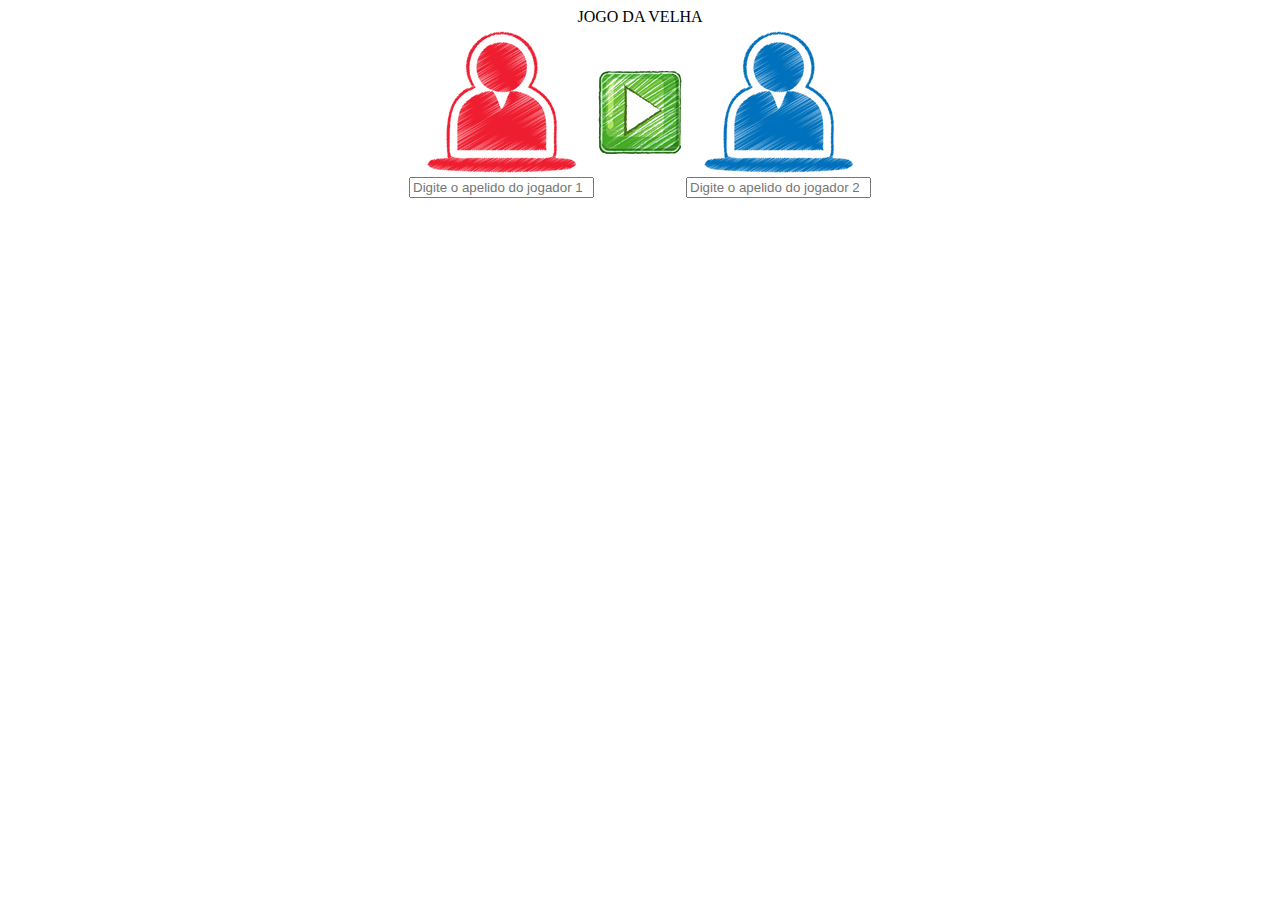
==== index.html @ 8d4b6a47 "Adição da verificação e indicação do vencedor" ====
<!DOCTYPE HTML>
<html lang="pt-br">

<head>
	<meta charset="UTF-8">

	<title>Jogo da velha</title>
	<link rel="stylesheet" type="text/css" href="css/style.css">
	<script src="js/jquery-3.2.1.js"></script>
	<script src="js/index.js"></script>
</head>

<body>
	<div id="initial" align="center">
		<table class="table-width">
			<thead>
				<tr>
					JOGO DA VELHA
				</tr>
			</thead>
			<tbody>
				<tr>
					<td class="td-align">
						<img src="images/player-one.png">
						<br>
						<input id="player-one" type="text" maxlength="10" placeholder="Digite o apelido do jogador 1">
					</td>
					<td class="td-align">
						<img id="btn-start" src="images/start.png">
					</td>
					<td class="td-align">
						<img src="images/player-two.png">
						<br>
						<input id="player-two" type="text" maxlength="10" placeholder="Digite o apelido do jogador 2">
					</td>
				</tr>
			</tbody>
		</table>
	</div>

	<div id="game" class="div-game">
		<div class="display">
			<img src="images/player-one.png">
			<br>
			<span id="player-one-name"></span>
		</div>

		<div class="display">
			<table>
				<tr>
					<td class="td-table-one">
						<div id="a-1" class="move div-size"></div>
					</td>
					<td class="td-table-one">
						<div id="a-2" class="move div-size"></div>
					</td>
					<td class="td-table-two">
						<div id="a-3" class="move div-size"></div>
					</td>
				</tr>
				<tr>
					<td class="td-table-one">
						<div id="b-1" class="move div-size"></div>
					</td>
					<td class="td-table-one">
						<div id="b-2" class="move div-size"></div>
					</td>
					<td class="td-table-two">
						<div id="b-3" class="move div-size"></div>
					</td>
				</tr>
				<tr>
					<td class="td-table-three">
						<div id="c-1" class="move div-size"></div>
					</td>
					<td class="td-table-three">
						<div id="c-2" class="move div-size"></div>
					</td>
					<td>
						<div id="c-3" class="move div-size"></div>
					</td>
				</tr>
			</table>
		</div>

		<div class="display">
			<img src="images/player-two.png">
			<br>
			<span id="player-two-name"></span>
		</div>
	</div>

</body>

</html>
---- css/style.css ----
.table.width {
    width: 600px;
}

.td-header {
    text-align: center;
}

.td-align {
    text-align: center;
}

.div-game {
    margin-top: 50px;
    text-align: center;
    display: none;
}

.display {
    display: inline-block;
}

.td-table-one {
    border-bottom: solid 1px red;
    border-right: solid 1px red;
}

.td-table-two {
    border-bottom: solid 1px red;
}

.td-table-three {
    border-right: solid 1px red;
}

.div-size {
    width:100px;
    height:100px;
}
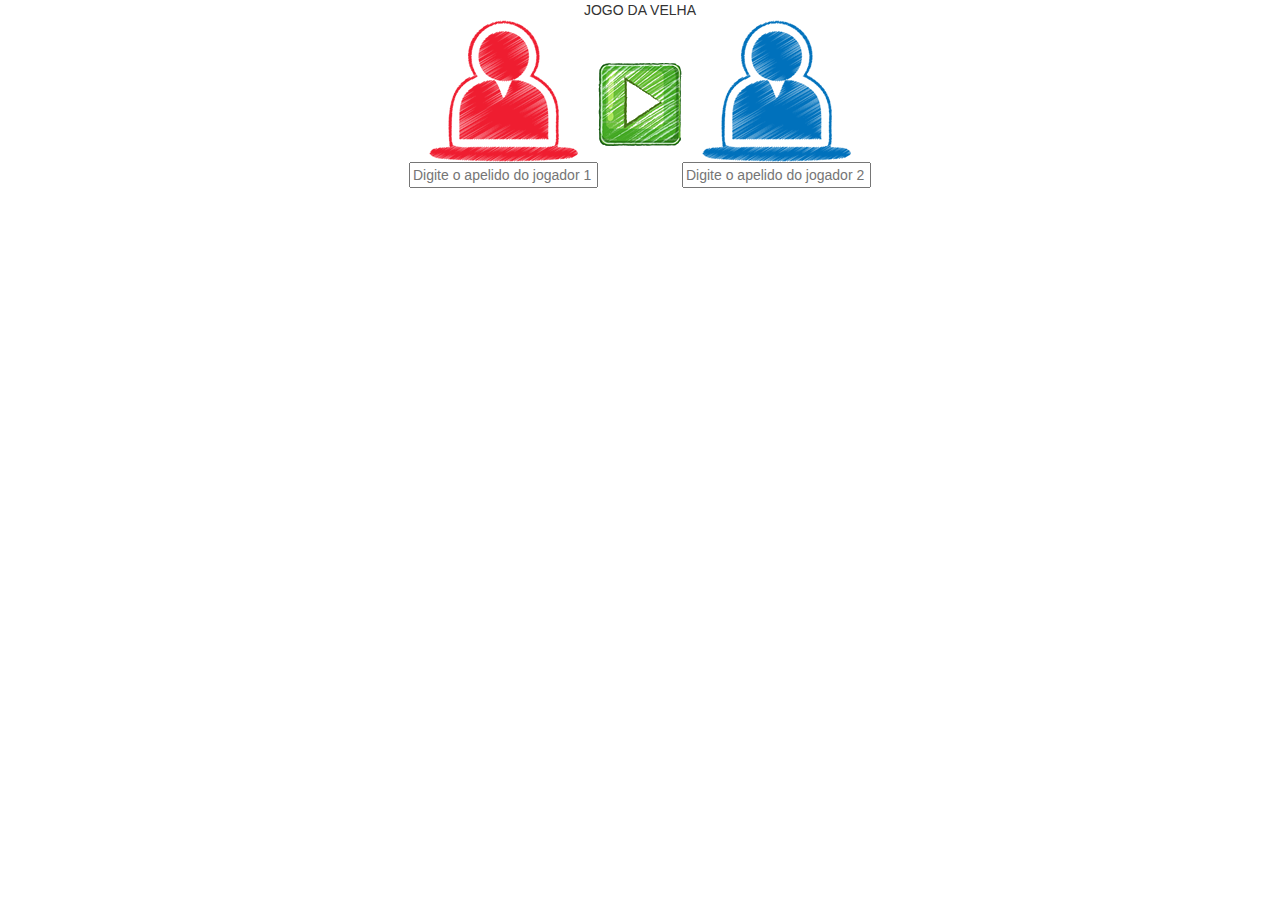
==== commit 37d2db40: "Fix remove eventos e adição do Bootstrap" ====
--- a/index.html
+++ b/index.html
@@ -3,11 +3,24 @@
 
 <head>
 	<meta charset="UTF-8">
+	<meta http-equiv="X-UA-Compatible" content="IE=edge">
+	<meta name="viewport" content="width=device-width, initial-scale=1">
 
 	<title>Jogo da velha</title>
-	<link rel="stylesheet" type="text/css" href="css/style.css">
+
+	<!-- Bootstrap -->
+	<link href="bootstrap/css/bootstrap.min.css" rel="stylesheet">
+	<link rel="stylesheet" type="text/css" href="style.css">
+
 	<script src="js/jquery-3.2.1.js"></script>
 	<script src="js/index.js"></script>
+
+	<!-- HTML5 shim and Respond.js for IE8 support of HTML5 elements and media queries -->
+	<!-- WARNING: Respond.js doesn't work if you view the page via file:// -->
+	<!--[if lt IE 9]>
+      <script src="https://oss.maxcdn.com/html5shiv/3.7.2/html5shiv.min.js"></script>
+      <script src="https://oss.maxcdn.com/respond/1.4.2/respond.min.js"></script>
+    <![endif]-->
 </head>
 
 <body>
@@ -90,6 +103,11 @@
 		</div>
 	</div>
 
+	<!-- jQuery (necessary for Bootstrap's JavaScript plugins) -->
+	<script src="https://ajax.googleapis.com/ajax/libs/jquery/1.11.3/jquery.min.js"></script>
+
+	<!-- Include all compiled plugins (below), or include individual files as needed -->
+	<script src="bootstrap/js/bootstrap.min.js"></script>
 </body>
 
 </html>--- a/style.css
+++ b/style.css
@@ -0,0 +1,39 @@
+.table.width {
+    width: 600px;
+}
+
+.td-header {
+    text-align: center;
+}
+
+.td-align {
+    text-align: center;
+}
+
+.div-game {
+    margin-top: 50px;
+    text-align: center;
+    display: none;
+}
+
+.display {
+    display: inline-block;
+}
+
+.td-table-one {
+    border-bottom: solid 1px red;
+    border-right: solid 1px red;
+}
+
+.td-table-two {
+    border-bottom: solid 1px red;
+}
+
+.td-table-three {
+    border-right: solid 1px red;
+}
+
+.div-size {
+    width:100px;
+    height:100px;
+}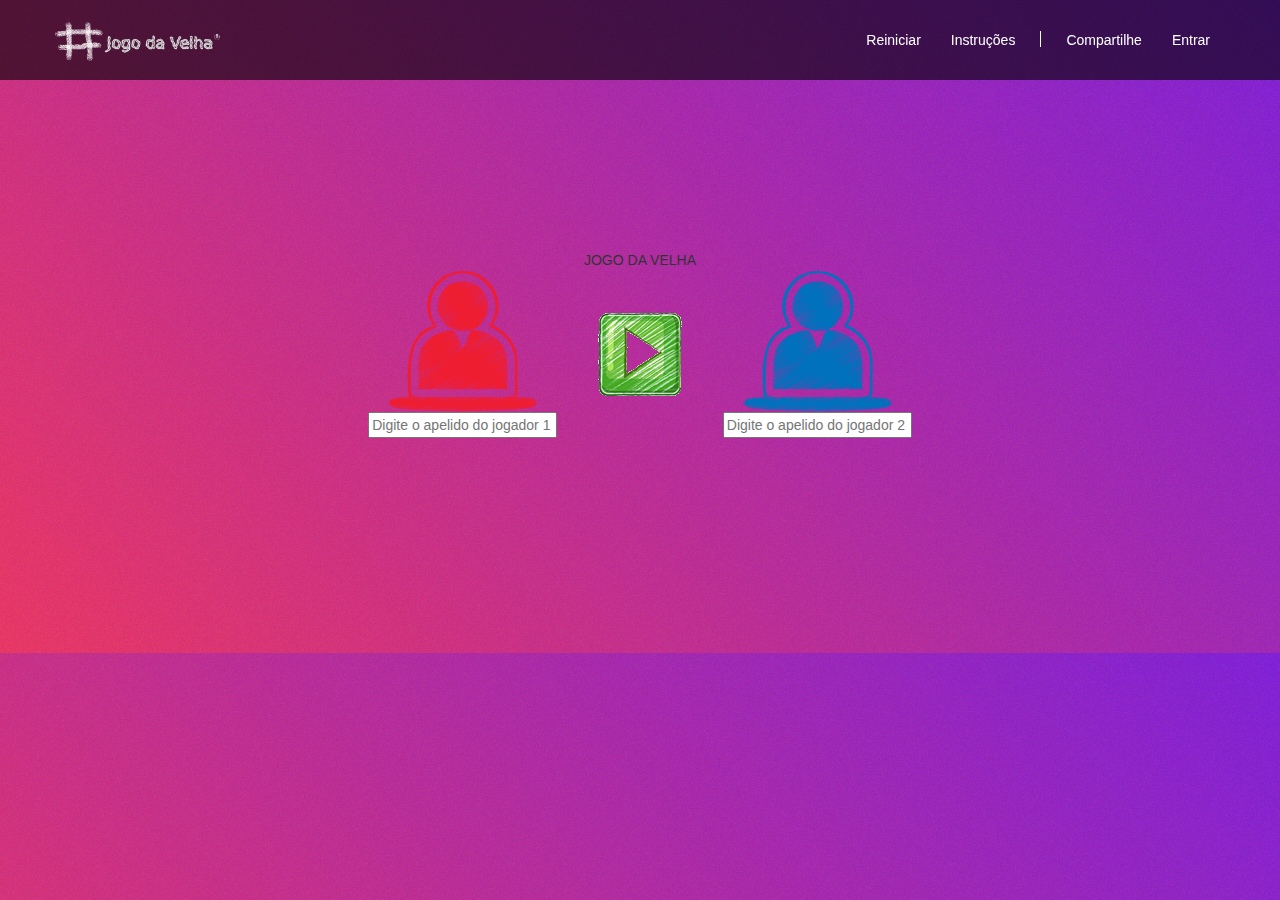
==== commit 33cde3e0: "Ajustes gerais na aparência das telas, adição da navbar, do logo e outros" ====
--- a/index.html
+++ b/index.html
@@ -24,7 +24,44 @@
 </head>
 
 <body>
-	<div id="initial" align="center">
+
+	<nav class="navbar navbar-fixed-top navbar-inverse navbar-transparent">
+		<div class="container">
+
+			<!-- Header -->
+			<div class="navbar-header">
+
+				<!-- botao toggle -->
+				<button type="button" class="navbar-toggle collapsed" data-toggle="collapse" data-target="#barra-navegacao">
+					  <span class="sr-only">Alternar navegação</span>
+					  <span class="icon-bar"></span>
+					  <span class="icon-bar"></span>
+					  <span class="icon-bar"></span>
+					</button>
+
+				<a href="index.html" class="navbar-brand">
+					  <span class="img-logo">Jogo da Velha</span>
+					</a>
+
+			</div>
+
+			<!-- navbar -->
+			<div class="collapse navbar-collapse" id="barra-navegacao">
+				<ul class="nav navbar-nav navbar-right">
+					<li><a href="index.html">Reiniciar</a></li>
+					<li><a href="">Instruções</a></li>
+					<li class="divisor" role="separator"></li>
+					<li><a href="">Compartilhe</a></li>
+					<li><a href="">Entrar</a></li>
+				</ul>
+			</div>
+
+		</div>
+		<!-- /container -->
+	</nav>
+	<!-- /nav -->
+
+	<div id="initial" align="center" class="table-down">
 		<table class="table-width">
 			<thead>
 				<tr>
--- a/style.css
+++ b/style.css
@@ -1,5 +1,63 @@
-.table.width {
+/*
+*
+* @author Dowglas Barros
+* @version 0.1
+*/
+
+/* ===================== Layout ===================== */
+
+body {
+    background: url('images/ruido.png'),
+                linear-gradient(50deg, #ff4169, #7c26f8);
+}
+
+/* -- Barra de navegação -- */
+.img-logo {
+    height: 51px;
+    width: 166px;
+    display: block;
+    background: url('images/logo.png') no-repeat;
+    background-size: contain;
+    color: transparent;
+}
+
+nav.navbar-transparent {
+    padding: 15px 0px;
+    background: rgba(0, 0, 0, 0.6);
+    border: none;
+}
+
+.navbar-brand {
+    padding: 0px 0px;
+}
+
+.divisor {
+    width: 1px;
+    height: 16px;
+    background: white;
+    margin: 16px 10px;
+}
+
+.navbar-inverse .navbar-nav>li>a {
+    color: white;
+}
+
+.navbar-inverse .navbar-nav>li>a:hover {
+    color: #9bf0e1;
+}
+
+/* -- Imagem de capa -- */
+
+/* ===================== Tipografia ===================== */
+
+.table-down {
+    margin-top: 250px;
+}
+
+.table-width {
     width: 600px;
+    /* margin-top: 200px; */
+    margin-bottom: 215px;
 }
 
 .td-header {
@@ -11,7 +69,8 @@
 }
 
 .div-game {
-    margin-top: 50px;
+    margin-top: 150px;
+    margin-bottom: 195px;
     text-align: center;
     display: none;
 }
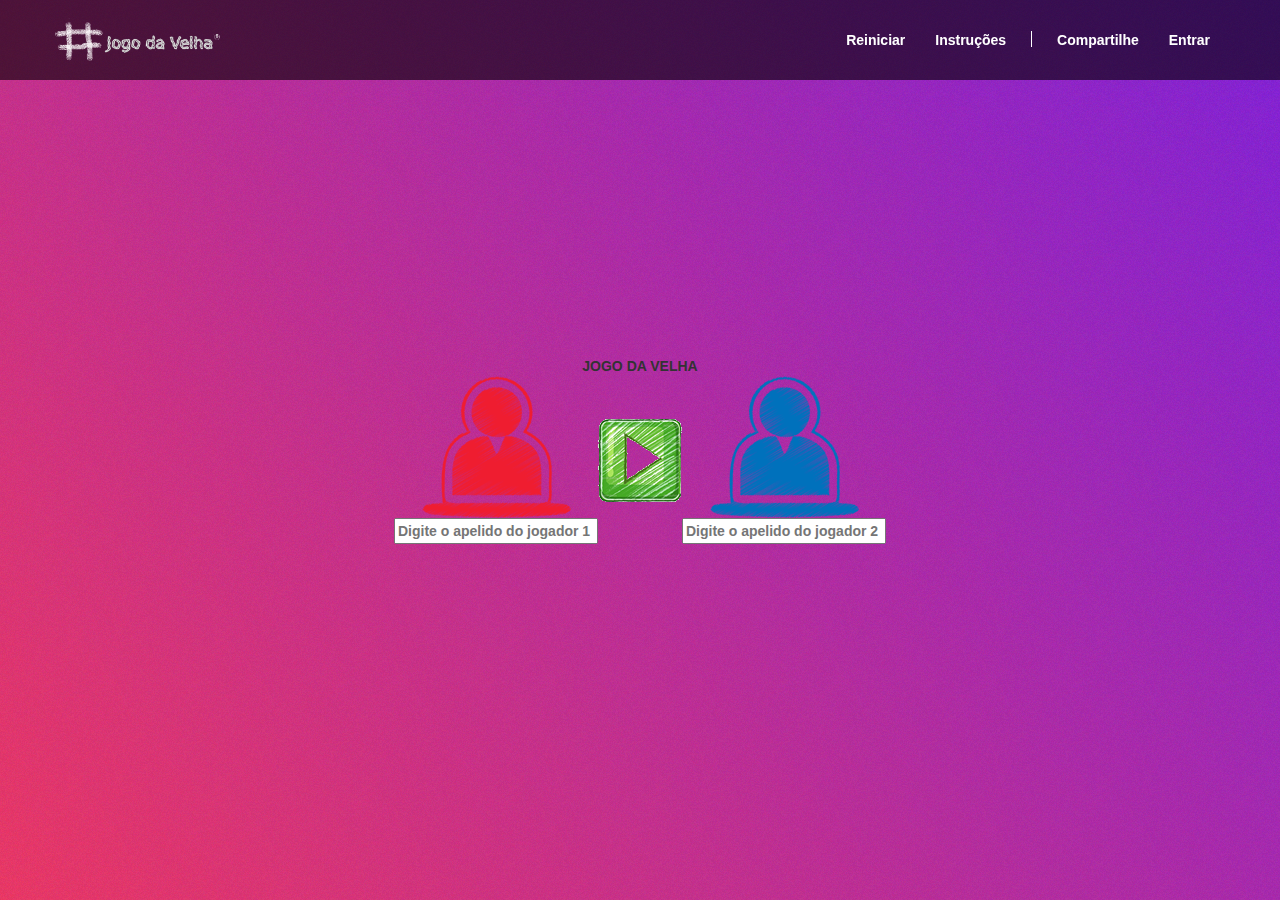
==== commit 911358d8: "Ajustes gerais" ====
--- a/index.html
+++ b/index.html
@@ -32,7 +32,7 @@
 			<div class="navbar-header">
 
 				<!-- botao toggle -->
-				<button type="button" class="navbar-toggle collapsed" data-toggle="collapse" data-target="#barra-navegacao">
+				<button type="button" class="navbar-toggle collapsed" data-toggle="collapse" data-target="#navigation-bar">
 					  <span class="sr-only">Alternar navegação</span>
 					  <span class="icon-bar"></span>
 					  <span class="icon-bar"></span>
@@ -46,7 +46,7 @@
 			</div>
 
 			<!-- navbar -->
-			<div class="collapse navbar-collapse" id="barra-navegacao">
+			<div class="collapse navbar-collapse" id="navigation-bar">
 				<ul class="nav navbar-nav navbar-right">
 					<li><a href="index.html">Reiniciar</a></li>
 					<li><a href="">Instruções</a></li>
@@ -61,82 +61,86 @@
 	</nav>
 	<!-- /nav -->
 
-	<div id="initial" align="center" class="table-down">
-		<table class="table-width">
-			<thead>
-				<tr>
-					JOGO DA VELHA
-				</tr>
-			</thead>
-			<tbody>
-				<tr>
-					<td class="td-align">
-						<img src="images/player-one.png">
-						<br>
-						<input id="player-one" type="text" maxlength="10" placeholder="Digite o apelido do jogador 1">
-					</td>
-					<td class="td-align">
-						<img id="btn-start" src="images/start.png">
-					</td>
-					<td class="td-align">
-						<img src="images/player-two.png">
-						<br>
-						<input id="player-two" type="text" maxlength="10" placeholder="Digite o apelido do jogador 2">
-					</td>
-				</tr>
-			</tbody>
-		</table>
+	<div id="initial" align="center" class="cover">
+		<div class="start-screen">
+			<table class="table-width">
+				<thead>
+					<tr>
+						JOGO DA VELHA
+					</tr>
+				</thead>
+				<tbody>
+					<tr>
+						<td class="td-align">
+							<img src="images/player-one.png">
+							<br>
+							<input id="player-one" type="text" maxlength="10" placeholder="Digite o apelido do jogador 1">
+						</td>
+						<td class="td-align">
+							<img id="btn-start" src="images/start.png">
+						</td>
+						<td class="td-align">
+							<img src="images/player-two.png">
+							<br>
+							<input id="player-two" type="text" maxlength="10" placeholder="Digite o apelido do jogador 2">
+						</td>
+					</tr>
+				</tbody>
+			</table>
+		</div>
 	</div>
 
-	<div id="game" class="div-game">
-		<div class="display">
-			<img src="images/player-one.png">
-			<br>
-			<span id="player-one-name"></span>
-		</div>
+	<div id="game" align="center" class="cover">
+		<div class="div-game">
+			<div class="display">
+				<img src="images/player-one.png">
+				<br>
+				<span id="player-one-name"></span>
+			</div>
 
-		<div class="display">
-			<table>
-				<tr>
-					<td class="td-table-one">
-						<div id="a-1" class="move div-size"></div>
-					</td>
-					<td class="td-table-one">
-						<div id="a-2" class="move div-size"></div>
-					</td>
-					<td class="td-table-two">
-						<div id="a-3" class="move div-size"></div>
-					</td>
-				</tr>
-				<tr>
-					<td class="td-table-one">
-						<div id="b-1" class="move div-size"></div>
-					</td>
-					<td class="td-table-one">
-						<div id="b-2" class="move div-size"></div>
-					</td>
-					<td class="td-table-two">
-						<div id="b-3" class="move div-size"></div>
-					</td>
-				</tr>
-				<tr>
-					<td class="td-table-three">
-						<div id="c-1" class="move div-size"></div>
-					</td>
-					<td class="td-table-three">
-						<div id="c-2" class="move div-size"></div>
-					</td>
-					<td>
-						<div id="c-3" class="move div-size"></div>
-					</td>
-				</tr>
-			</table>
-		</div>
+			<div class="display">
+				<table>
+					<tr>
+						<td class="td-table-one">
+							<div id="a-1" class="move div-size"></div>
+						</td>
+						<td class="td-table-one">
+							<div id="a-2" class="move div-size"></div>
+						</td>
+						<td class="td-table-two">
+							<div id="a-3" class="move div-size"></div>
+						</td>
+					</tr>
+					<tr>
+						<td class="td-table-one">
+							<div id="b-1" class="move div-size"></div>
+						</td>
+						<td class="td-table-one">
+							<div id="b-2" class="move div-size"></div>
+						</td>
+						<td class="td-table-two">
+							<div id="b-3" class="move div-size"></div>
+						</td>
+					</tr>
+					<tr>
+						<td class="td-table-three">
+							<div id="c-1" class="move div-size"></div>
+						</td>
+						<td class="td-table-three">
+							<div id="c-2" class="move div-size"></div>
+						</td>
+						<td>
+							<div id="c-3" class="move div-size"></div>
+						</td>
+					</tr>
+				</table>
+			</div>
 
-		<div class="display">
-			<img src="images/player-two.png">
-			<br>
-			<span id="player-two-name"></span>
+			<div class="display">
+				<img src="images/player-two.png">
+				<br>
+				<span id="player-two-name"></span>
+			</div>
 		</div>
 	</div>
 
--- a/style.css
+++ b/style.css
@@ -6,9 +6,15 @@
 
 /* ===================== Layout ===================== */
 
+html, body, .cover {
+    height: 100%;
+}
+
 body {
     background: url('images/ruido.png'),
                 linear-gradient(50deg, #ff4169, #7c26f8);
+    background-attachment: fixed;
+    font-weight: bold;
 }
 
 /* -- Barra de navegação -- */
@@ -48,16 +54,19 @@
 
 /* -- Imagem de capa -- */
 
-/* ===================== Tipografia ===================== */
-
-.table-down {
-    margin-top: 250px;
+.cover {
+    display: table;
+    width: 100%;
 }
 
-.table-width {
-    width: 600px;
-    /* margin-top: 200px; */
-    margin-bottom: 215px;
+.start-screen {
+    display: table-cell;
+    vertical-align: middle;
+}
+
+.div-game {
+    display: table-cell;
+    vertical-align: middle;
 }
 
 .td-header {
@@ -68,31 +77,26 @@
     text-align: center;
 }
 
-.div-game {
-    margin-top: 150px;
-    margin-bottom: 195px;
-    text-align: center;
-    display: none;
-}
-
 .display {
     display: inline-block;
 }
 
 .td-table-one {
-    border-bottom: solid 1px red;
-    border-right: solid 1px red;
+    border-bottom: solid 3px white;
+    border-right: solid 3px white;
 }
 
 .td-table-two {
-    border-bottom: solid 1px red;
+    border-bottom: solid 3px white;
 }
 
 .td-table-three {
-    border-right: solid 1px red;
+    border-right: solid 3px white;
 }
 
 .div-size {
     width:100px;
     height:100px;
-}+}
+
+/* ===================== Tipografia ===================== */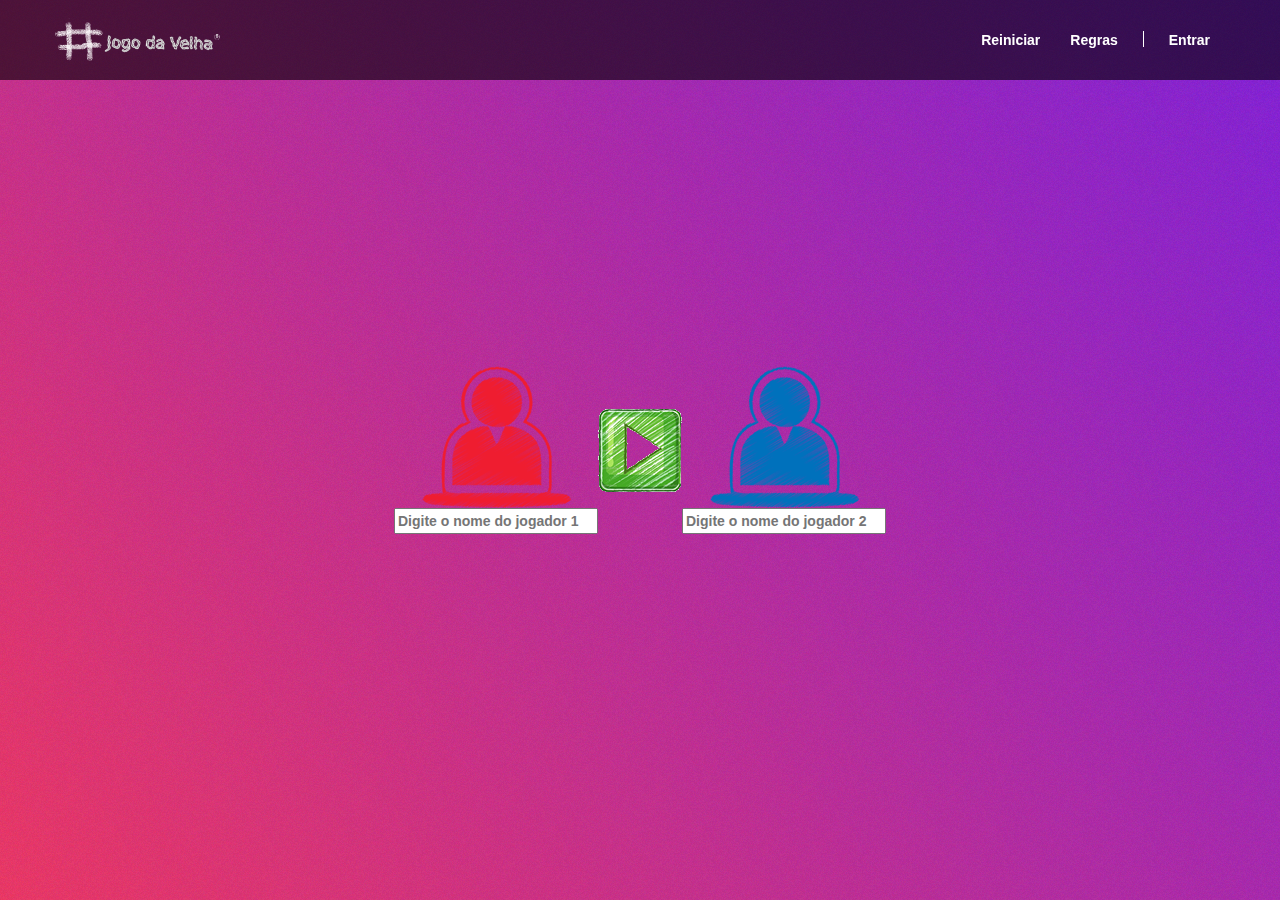
==== commit 04a8fef2: "Ajuste na lógica de exibição da div, placeholder, menus, adição da página de regras e botão comparti" ====
--- a/index.html
+++ b/index.html
@@ -49,9 +49,8 @@
 			<div class="collapse navbar-collapse" id="navigation-bar">
 				<ul class="nav navbar-nav navbar-right">
 					<li><a href="index.html">Reiniciar</a></li>
-					<li><a href="">Instruções</a></li>
+					<li><a href="rules.html">Regras</a></li>
 					<li class="divisor" role="separator"></li>
-					<li><a href="">Compartilhe</a></li>
 					<li><a href="">Entrar</a></li>
 				</ul>
 			</div>
@@ -63,18 +62,13 @@
 
 	<div id="initial" align="center" class="cover">
 		<div class="start-screen">
-			<table class="table-width">
-				<thead>
-					<tr>
-						JOGO DA VELHA
-					</tr>
-				</thead>
+			<table>
 				<tbody>
 					<tr>
 						<td class="td-align">
 							<img src="images/player-one.png">
 							<br>
-							<input id="player-one" type="text" maxlength="10" placeholder="Digite o apelido do jogador 1">
+							<input id="player-one" type="text" maxlength="10" placeholder="Digite o nome do jogador 1">
 						</td>
 						<td class="td-align">
 							<img id="btn-start" src="images/start.png">
@@ -82,15 +76,18 @@
 						<td class="td-align">
 							<img src="images/player-two.png">
 							<br>
-							<input id="player-two" type="text" maxlength="10" placeholder="Digite o apelido do jogador 2">
+							<input id="player-two" type="text" maxlength="10" placeholder="Digite o nome do jogador 2">
 						</td>
 					</tr>
 				</tbody>
 			</table>
+			<div class="footer">
+				<iframe src="https://www.facebook.com/plugins/like.php?href=https%3A%2F%2Fdowglasbarros.github.io%2Fjogo-da-velha%2F&width=450&layout=standard&action=like&size=large&show_faces=true&share=true&height=80&appId" width="450" height="80" style="border:none;overflow:hidden" scrolling="no" frameborder="0" allowTransparency="true"></iframe>
+			</div>
 		</div>
 	</div>
 
-	<div id="game" align="center" class="cover">
+	<div id="game" align="center" class="cover-game">
 		<div class="div-game">
 			<div class="display">
 				<img src="images/player-one.png">
--- a/style.css
+++ b/style.css
@@ -29,7 +29,7 @@
 
 nav.navbar-transparent {
     padding: 15px 0px;
-    background: rgba(0, 0, 0, 0.6);
+    background: rgba(0, 0, 0, 0.60);
     border: none;
 }
 
@@ -40,12 +40,12 @@
 .divisor {
     width: 1px;
     height: 16px;
-    background: white;
+    background: #FFFFFF;
     margin: 16px 10px;
 }
 
-.navbar-inverse .navbar-nav>li>a {
-    color: white;
+.navbar-inverse .navbar-nav>li>a, .white-color {
+    color: #FFFFFF;
 }
 
 .navbar-inverse .navbar-nav>li>a:hover {
@@ -57,6 +57,12 @@
 .cover {
     display: table;
     width: 100%;
+}
+
+.cover-game {
+    display: none;
+    width: 100%;
+    height: 100%;
 }
 
 .start-screen {
@@ -82,16 +88,16 @@
 }
 
 .td-table-one {
-    border-bottom: solid 3px white;
-    border-right: solid 3px white;
+    border-bottom: solid 3px #FFFFFF;
+    border-right: solid 3px #FFFFFF;
 }
 
 .td-table-two {
-    border-bottom: solid 3px white;
+    border-bottom: solid 3px #FFFFFF;
 }
 
 .td-table-three {
-    border-right: solid 3px white;
+    border-right: solid 3px #FFFFFF;
 }
 
 .div-size {
@@ -99,4 +105,14 @@
     height:100px;
 }
 
+.rules {
+    width: 400px;
+}
+
+.footer {
+    position: absolute;
+    bottom: 0;
+    width: 100%;
+}
+
 /* ===================== Tipografia ===================== */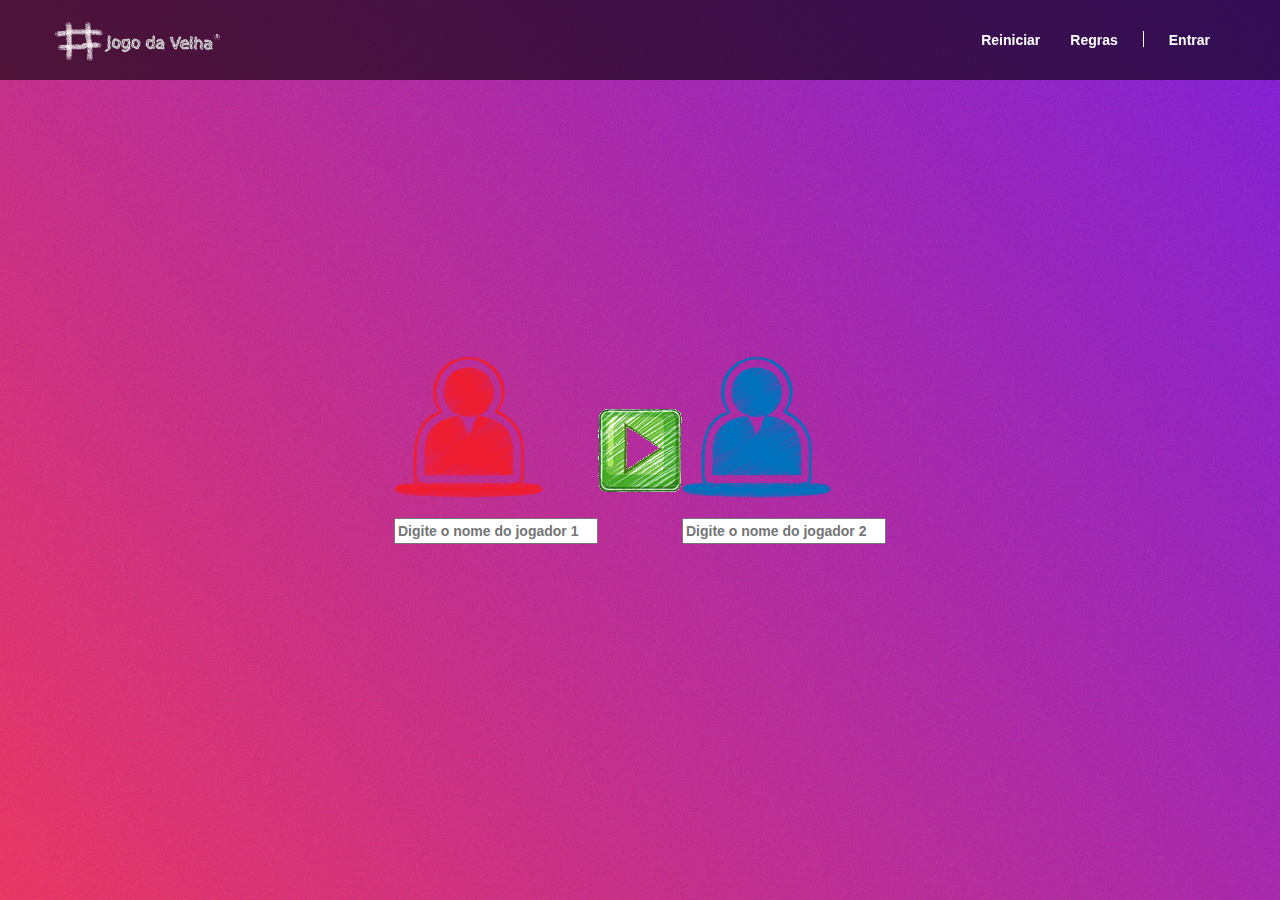
==== commit f68c5dad: "Ajuste na responsividade (Exibição em celulares)" ====
--- a/index.html
+++ b/index.html
@@ -66,15 +66,15 @@
 				<tbody>
 					<tr>
 						<td class="td-align">
-							<img src="images/player-one.png">
+							<img class="img-responsive" src="images/player-one.png">
 							<br>
 							<input id="player-one" type="text" maxlength="10" placeholder="Digite o nome do jogador 1">
 						</td>
 						<td class="td-align">
-							<img id="btn-start" src="images/start.png">
+							<img id="btn-start" class="img-responsive" src="images/start.png">
 						</td>
 						<td class="td-align">
-							<img src="images/player-two.png">
+							<img class="img-responsive" src="images/player-two.png">
 							<br>
 							<input id="player-two" type="text" maxlength="10" placeholder="Digite o nome do jogador 2">
 						</td>
--- a/style.css
+++ b/style.css
@@ -1,7 +1,7 @@
 /*
 *
 * @author Dowglas Barros
-* @version 0.1
+* @version 0.2
 */
 
 /* ===================== Layout ===================== */
@@ -52,7 +52,7 @@
     color: #9bf0e1;
 }
 
-/* -- Imagem de capa -- */
+/* -- Conteúdo da Página -- */
 
 .cover {
     display: table;
@@ -115,4 +115,23 @@
     width: 100%;
 }
 
-/* ===================== Tipografia ===================== */+/* Media queries */
+/* xs < 768 */
+@media screen and (max-width: 767px) {
+    iframe {
+        width: 30rem;
+    }
+    
+    input {
+        width: 14rem;
+        font-size: 10px;
+    }
+
+    div.display:first-child {
+        margin-top: 85px;
+    }
+
+    #game img {
+        width: 12rem;
+    }
+/* Fim Media queries */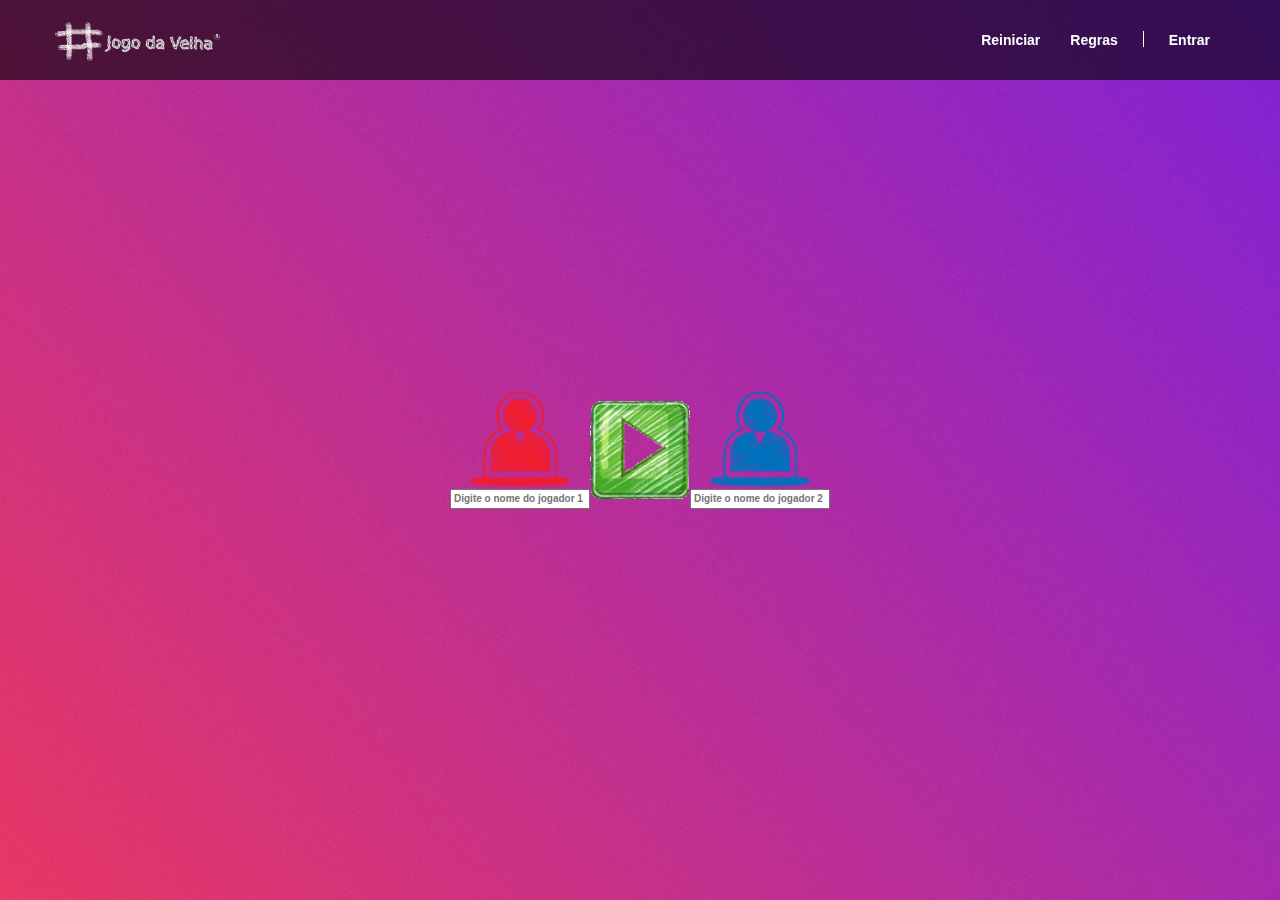
==== commit 0cdcc5d0: "Fix responsividade" ====
--- a/index.html
+++ b/index.html
@@ -66,24 +66,24 @@
 				<tbody>
 					<tr>
 						<td class="td-align">
-							<img class="img-responsive" src="images/player-one.png">
+							<img src="images/player-one.png">
 							<br>
 							<input id="player-one" type="text" maxlength="10" placeholder="Digite o nome do jogador 1">
 						</td>
 						<td class="td-align">
-							<img id="btn-start" class="img-responsive" src="images/start.png">
+							<img id="btn-start" src="images/start.png">
 						</td>
 						<td class="td-align">
-							<img class="img-responsive" src="images/player-two.png">
+							<img src="images/player-two.png">
 							<br>
 							<input id="player-two" type="text" maxlength="10" placeholder="Digite o nome do jogador 2">
 						</td>
 					</tr>
 				</tbody>
 			</table>
-			<div class="footer">
+			<!-- <div class="footer">
 				<iframe src="https://www.facebook.com/plugins/like.php?href=https%3A%2F%2Fdowglasbarros.github.io%2Fjogo-da-velha%2F&width=450&layout=standard&action=like&size=large&show_faces=true&share=true&height=80&appId" width="450" height="80" style="border:none;overflow:hidden" scrolling="no" frameborder="0" allowTransparency="true"></iframe>
-			</div>
+			</div> -->
 		</div>
 	</div>
 
--- a/style.css
+++ b/style.css
@@ -116,8 +116,8 @@
 }
 
 /* Media queries */
-/* xs < 768 */
-@media screen and (max-width: 767px) {
+/* xs < 600 */
+@media screen and (max-width: 400px) {
     iframe {
         width: 30rem;
     }
@@ -131,7 +131,43 @@
         margin-top: 85px;
     }
 
+    #initial img {
+        width: 8rem;
+        display: inline-block;
+    }
+
     #game img {
-        width: 12rem;
+        width: 8rem;
     }
+}
+
+/* sm */
+@media screen and (min-width: 410px) {
+iframe {
+    width: 30rem;
+}
+
+input {
+    width: 14rem;
+    font-size: 10px;
+}
+
+div.display:first-child {
+    margin-top: 85px;
+}
+
+#initial img {
+    width: 10rem;
+    display: inline-block;
+}
+
+#game img {
+    width: 13rem;
+}
+}
+
+/* lg */
+@media screen and (min-width: 1200px) {
+
+}
 /* Fim Media queries */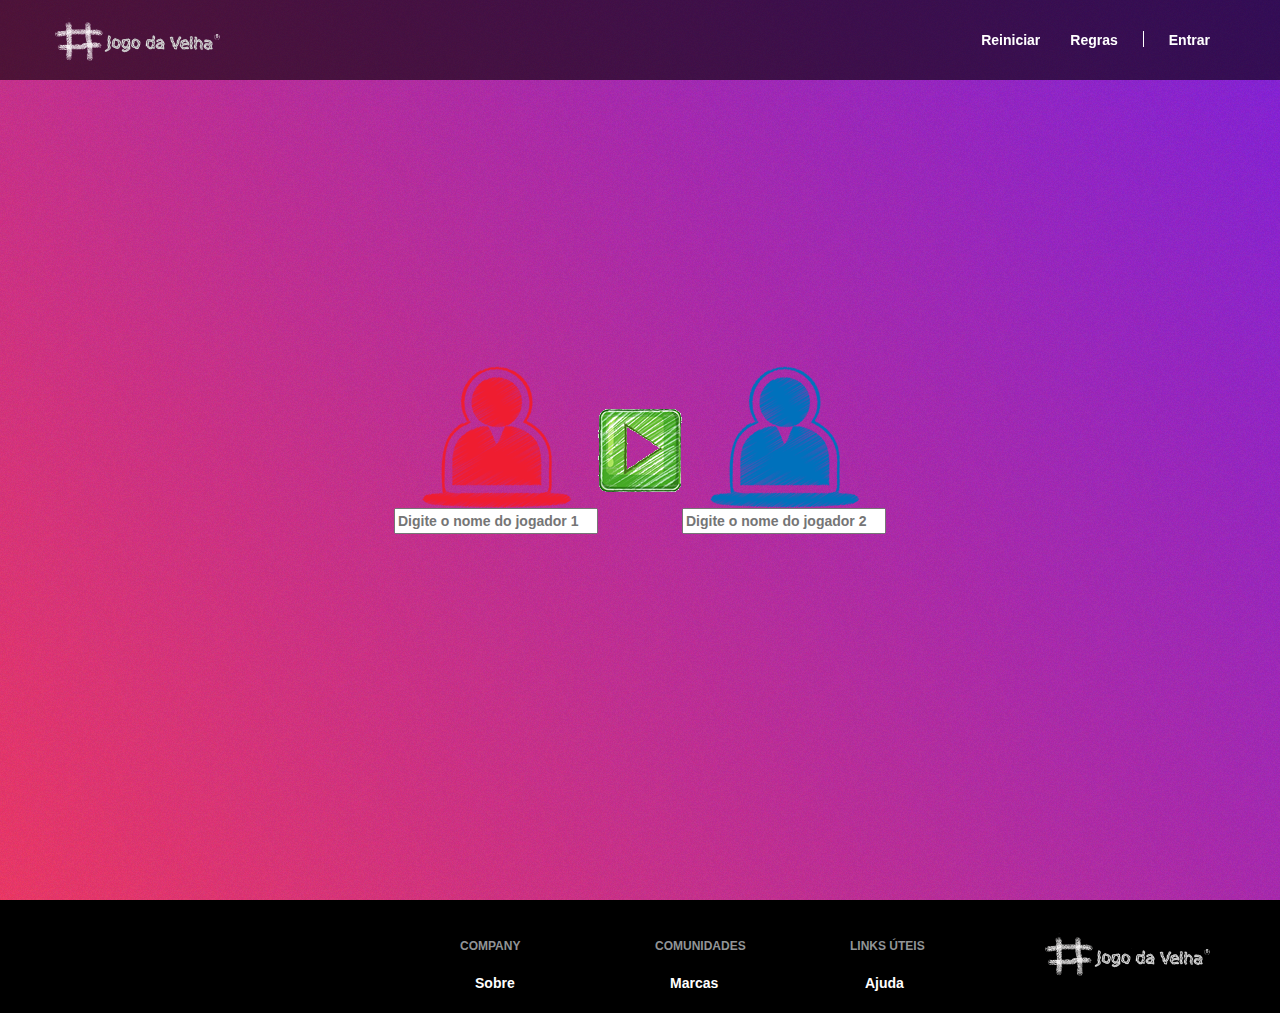
==== commit 03b99e6a: "Adição do rodapé" ====
--- a/index.html
+++ b/index.html
@@ -33,15 +33,15 @@
 
 				<!-- botao toggle -->
 				<button type="button" class="navbar-toggle collapsed" data-toggle="collapse" data-target="#navigation-bar">
-					  <span class="sr-only">Alternar navegação</span>
-					  <span class="icon-bar"></span>
-					  <span class="icon-bar"></span>
-					  <span class="icon-bar"></span>
-					</button>
+					<span class="sr-only">Alternar navegação</span>
+					<span class="icon-bar"></span>
+					<span class="icon-bar"></span>
+					<span class="icon-bar"></span>
+				</button>
 
 				<a href="index.html" class="navbar-brand">
-					  <span class="img-logo">Jogo da Velha</span>
-					</a>
+					<span class="img-logo">Jogo da Velha</span>
+				</a>
 
 			</div>
 
@@ -55,10 +55,8 @@
 				</ul>
 			</div>
 
-		</div>
-		<!-- /container -->
-	</nav>
-	<!-- /nav -->
+		</div><!-- /container -->
+	</nav><!-- /nav -->
 
 	<div id="initial" align="center" class="cover">
 		<div class="start-screen">
@@ -81,9 +79,6 @@
 					</tr>
 				</tbody>
 			</table>
-			<!-- <div class="footer">
-				<iframe src="https://www.facebook.com/plugins/like.php?href=https%3A%2F%2Fdowglasbarros.github.io%2Fjogo-da-velha%2F&width=450&layout=standard&action=like&size=large&show_faces=true&share=true&height=80&appId" width="450" height="80" style="border:none;overflow:hidden" scrolling="no" frameborder="0" allowTransparency="true"></iframe>
-			</div> -->
 		</div>
 	</div>
 
@@ -141,6 +136,46 @@
 		</div>
 	</div>
 
+	<!-- Rodape -->
+	<footer id="rodape">
+			<div class="container">
+			  <div class="row">
+		
+				<div class="col-md-4">
+					<ul class="nav">
+						<iframe src="https://www.facebook.com/plugins/like.php?href=https%3A%2F%2Fdowglasbarros.github.io%2Fjogo-da-velha%2Findex.html&width=300&layout=standard&action=like&size=large&show_faces=true&share=true&height=80&appId&colorscheme=dark" width="300" height="30" style="border:none;overflow:hidden;" scrolling="no" frameborder="0" allowTransparency="true"></iframe>
+					</ul>
+				</div>
+		
+				<div class="col-md-2">
+				  <h4>Company</h4>
+				  <ul class="nav">
+					<li><a href="#">Sobre</a></li>
+				  </ul>
+				</div>
+		
+				<div class="col-md-2">
+				  <h4>Comunidades</h4>
+				  <ul class="nav">
+					<li><a href="#">Marcas</a></li>
+				  </ul>
+				</div>
+		
+				<div class="col-md-2">
+				<h4>Links Úteis</h4>
+				<ul class="nav">
+					<li><a href="#">Ajuda</a></li>
+				</ul>
+				</div>
+		
+				<div class="col-md-2">
+					<span class="img-logo">Spotify</span>
+				</div>
+		
+			  </div><!-- /row -->
+			</div>
+		  </footer>
+
 	<!-- jQuery (necessary for Bootstrap's JavaScript plugins) -->
 	<script src="https://ajax.googleapis.com/ajax/libs/jquery/1.11.3/jquery.min.js"></script>
 
--- a/style.css
+++ b/style.css
@@ -44,11 +44,12 @@
     margin: 16px 10px;
 }
 
-.navbar-inverse .navbar-nav>li>a, .white-color {
+.navbar-inverse .navbar-nav>li>a, .white-color, #rodape .nav a {
     color: #FFFFFF;
+    background: none;
 }
 
-.navbar-inverse .navbar-nav>li>a:hover {
+.navbar-inverse .navbar-nav>li>a:hover, #rodape .nav a:hover {
     color: #9bf0e1;
 }
 
@@ -109,19 +110,33 @@
     width: 400px;
 }
 
-.footer {
-    position: absolute;
-    bottom: 0;
-    width: 100%;
+/* -- Rodapé -- */
+
+footer {
+    background: #000;
+    padding: 30px 0 10px 0;
+    position: relative;
+}
+
+.item-rede-social {
+    float: right;
+}
+
+iframe {
+    margin-top: 15px;
+}
+
+/* ===================== Tipografia ===================== */
+#rodape h4 {
+    color: #919496;
+    font-size: 12px;
+    text-transform: uppercase;
+    font-weight: 700;
 }
 
 /* Media queries */
 /* xs < 600 */
 @media screen and (max-width: 400px) {
-    iframe {
-        width: 30rem;
-    }
-    
     input {
         width: 14rem;
         font-size: 10px;
@@ -142,32 +157,23 @@
 }
 
 /* sm */
-@media screen and (min-width: 410px) {
-iframe {
-    width: 30rem;
-}
+@media screen and (min-width: 410px) and (max-width: 765px) {
+    input {
+        width: 14rem;
+        font-size: 10px;
+    }
 
-input {
-    width: 14rem;
-    font-size: 10px;
-}
+    div.display:first-child {
+        margin-top: 85px;
+    }
 
-div.display:first-child {
-    margin-top: 85px;
-}
+    #initial img {
+        width: 10rem;
+        display: inline-block;
+    }
 
-#initial img {
-    width: 10rem;
-    display: inline-block;
-}
-
-#game img {
-    width: 13rem;
-}
-}
-
-/* lg */
-@media screen and (min-width: 1200px) {
-
+    #game img {
+        width: 13rem;
+    }
 }
 /* Fim Media queries */